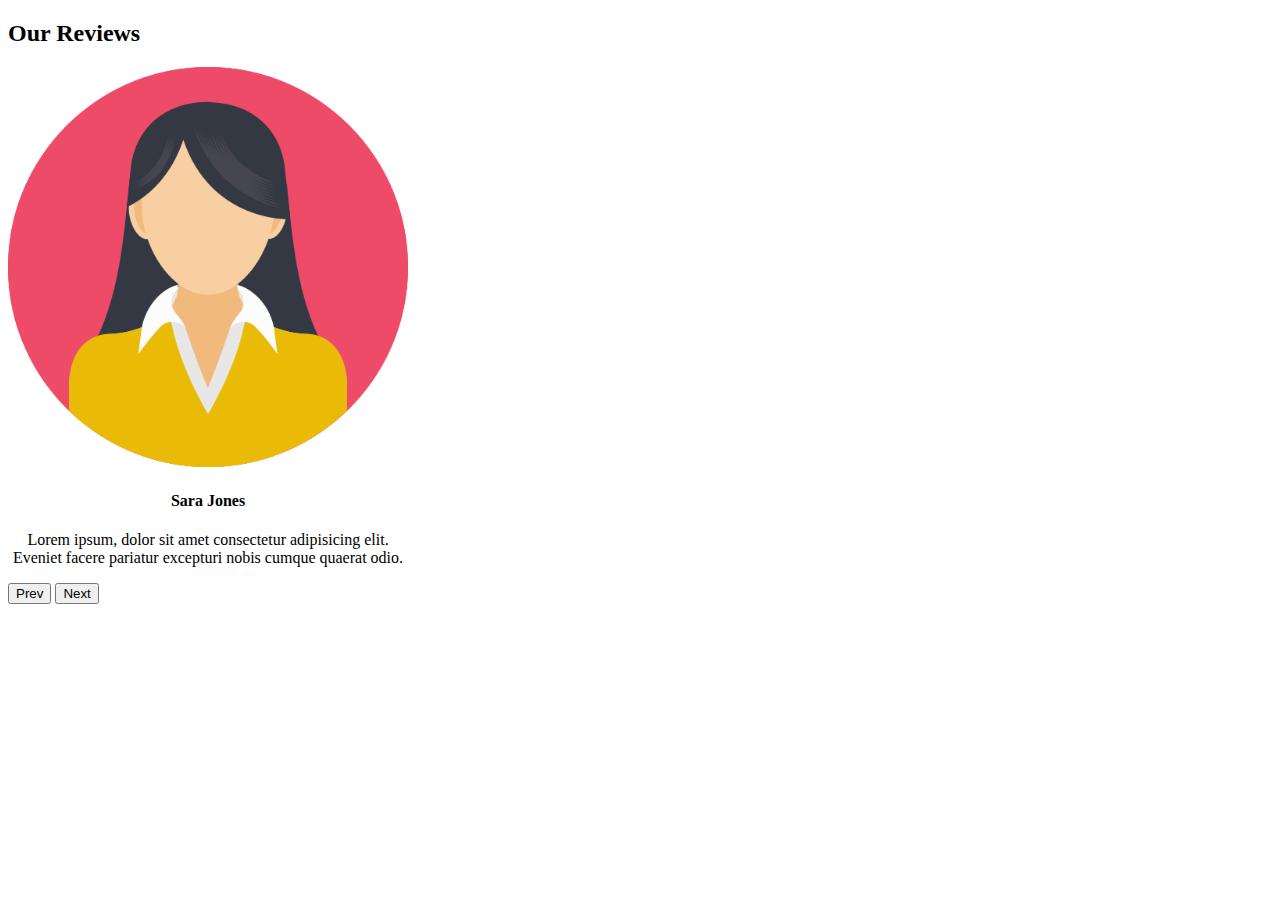
==== reviews.html @ 6fae3f56 "add a review page" ====
<!DOCTYPE html>
<html lang="en">
    <head>
        <meta charset="UTF-8">
        <meta http-equiv="X-UA-Compatible" content="IE=edge">
        <meta name="viewport" content="width=device-width, initial-scale=1.0">
        <link rel="stylesheet" href="https://cdn.jsdelivr.net/npm/bootstrap@5.2.3/dist/css/bootstrap.min.css" integrity="sha384-rbsA2VBKQhggwzxH7pPCaAqO46MgnOM80zW1RWuH61DGLwZJEdK2Kadq2F9CUG65" crossorigin="anonymous">

        <link rel="stylesheet" href="styles.css">
        <script src="https://cdn.jsdelivr.net/npm/bootstrap@5.2.3/dist/js/bootstrap.min.js" integrity="sha384-cuYeSxntonz0PPNlHhBs68uyIAVpIIOZZ5JqeqvYYIcEL727kskC66kF92t6Xl2V" crossorigin="anonymous"></script>
        <script src="https://ajax.googleapis.com/ajax/libs/jquery/3.5.1/jquery.min.js"></script>
        
     <title> Momos Pizza </title> 
    </head>
<body>
    <main>
        <section class="container">
           <div class="title">
            <h2>Our Reviews</h2>
            <div class="underline"></div>
            <!--review-->
            <article class="review">
                <!--recommend you use a card or modal-->
                <div class="card" style="width:400px">
                    <img class="card-img-top" src="./woman.png" alt="woman" style="width:100%">
                    <div class="card-body">
                        <h4 class="card-title">Sara Jones</h4>
                        <p class="card-text">Lorem ipsum, dolor sit amet consectetur adipisicing elit. Eveniet facere pariatur excepturi nobis cumque quaerat odio.
                        </p>
                    </div>
                </div>
                
               

                <!--prev next buttons-->
                <div class="button-container">
                    <button type="button" class="btn btn-secondary">Prev</button>
                    <button type="button" class="btn btn-dark">Next</button>

                </div>
            </article>
            
           </div> 
        </section>
    </main>
    <!--javascript-->
    <script src="scripts.js"></script>
</body>
</html>
---- styles.css ----
.intro {
    text-align: center ; 
    font-style: italic ; 
    font-style: oblique; 
    margin-left: 250px;
    background-color: turquoise;
    margin-right: 200px;
    opacity: 60%; 
    color: black ;

    
    
}
.thankyou { text-align: center; font-style: normal; margin-left: 80px; font-size:16px ;

}

.order {
    text-align: left; 
}
.card-body{
  
   text-align: center;
}


.welcome, body{
    background-size: cover;
    background-position: center;
    background-repeat: no-repeat;

}
.delivery{
    font-size: 25px;
    background-color: turquoise;
    margin-left: 150px ;
    margin-right:150px;
    opacity: 80%;

}
.contact{
    text-align: center;
    font-style: italic;
    font-size: 30px;
    color:black;
}
.copyright{
    text-align: center;
}
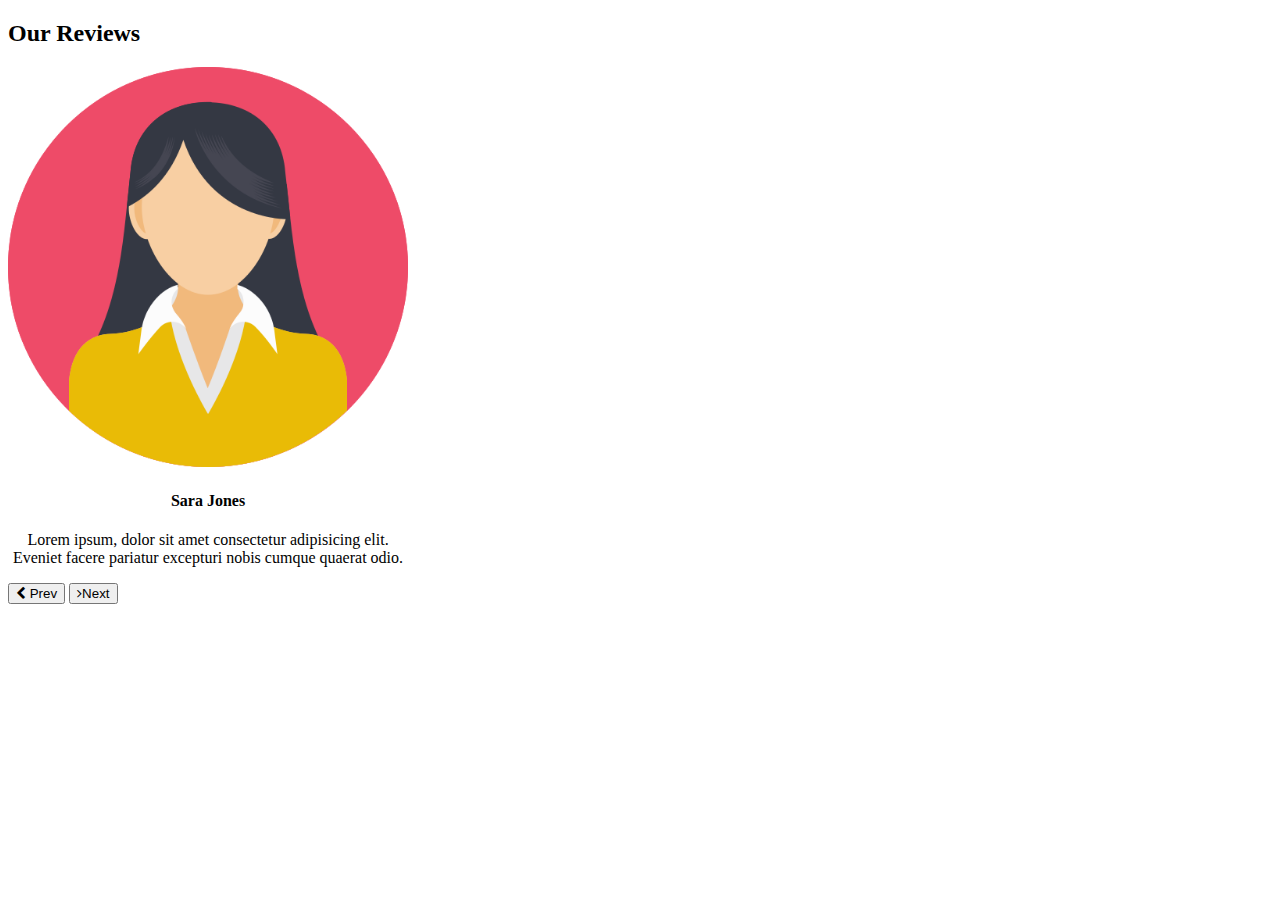
==== commit cc04be16: "add icons to buttons" ====
--- a/reviews.html
+++ b/reviews.html
@@ -6,6 +6,7 @@
         <meta name="viewport" content="width=device-width, initial-scale=1.0">
         <link rel="stylesheet" href="https://cdn.jsdelivr.net/npm/bootstrap@5.2.3/dist/css/bootstrap.min.css" integrity="sha384-rbsA2VBKQhggwzxH7pPCaAqO46MgnOM80zW1RWuH61DGLwZJEdK2Kadq2F9CUG65" crossorigin="anonymous">
 
+        <link rel="stylesheet" href="https://cdnjs.cloudflare.com/ajax/libs/font-awesome/4.7.0/css/font-awesome.min.css">
         <link rel="stylesheet" href="styles.css">
         <script src="https://cdn.jsdelivr.net/npm/bootstrap@5.2.3/dist/js/bootstrap.min.js" integrity="sha384-cuYeSxntonz0PPNlHhBs68uyIAVpIIOZZ5JqeqvYYIcEL727kskC66kF92t6Xl2V" crossorigin="anonymous"></script>
         <script src="https://ajax.googleapis.com/ajax/libs/jquery/3.5.1/jquery.min.js"></script>
@@ -34,8 +35,9 @@
 
                 <!--prev next buttons-->
                 <div class="button-container">
-                    <button type="button" class="btn btn-secondary">Prev</button>
-                    <button type="button" class="btn btn-dark">Next</button>
+                    <button type="button" class="btn btn-secondary"><i class="fa fa-chevron-left" aria-hidden="true"></i>
+Prev</button>
+                    <button type="button" class="btn btn-dark"><i class="fa fa-angle-right" aria-hidden="true"></i>Next</button>
 
                 </div>
             </article>
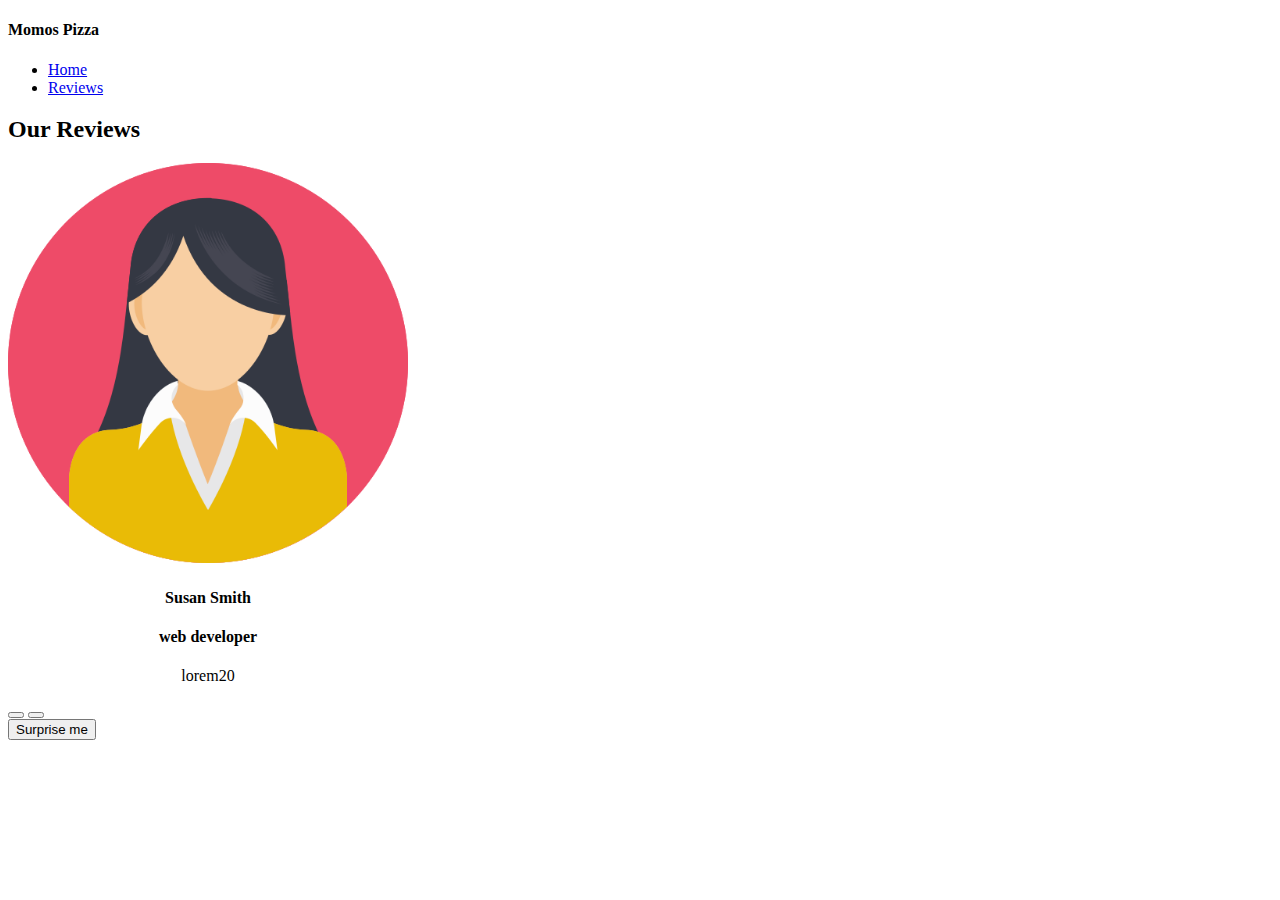
==== commit bcaae27d: "link reviews page to home page" ====
--- a/reviews.html
+++ b/reviews.html
@@ -1,51 +1,75 @@
 <!DOCTYPE html>
 <html lang="en">
-    <head>
-        <meta charset="UTF-8">
-        <meta http-equiv="X-UA-Compatible" content="IE=edge">
-        <meta name="viewport" content="width=device-width, initial-scale=1.0">
-        <link rel="stylesheet" href="https://cdn.jsdelivr.net/npm/bootstrap@5.2.3/dist/css/bootstrap.min.css" integrity="sha384-rbsA2VBKQhggwzxH7pPCaAqO46MgnOM80zW1RWuH61DGLwZJEdK2Kadq2F9CUG65" crossorigin="anonymous">
 
-        <link rel="stylesheet" href="https://cdnjs.cloudflare.com/ajax/libs/font-awesome/4.7.0/css/font-awesome.min.css">
-        <link rel="stylesheet" href="styles.css">
-        <script src="https://cdn.jsdelivr.net/npm/bootstrap@5.2.3/dist/js/bootstrap.min.js" integrity="sha384-cuYeSxntonz0PPNlHhBs68uyIAVpIIOZZ5JqeqvYYIcEL727kskC66kF92t6Xl2V" crossorigin="anonymous"></script>
-        <script src="https://ajax.googleapis.com/ajax/libs/jquery/3.5.1/jquery.min.js"></script>
-        
-     <title> Momos Pizza </title> 
-    </head>
-<body>
+<head>
+    <meta charset="UTF-8">
+    <meta http-equiv="X-UA-Compatible" content="IE=edge">
+    <meta name="viewport" content="width=device-width, initial-scale=1.0">
+    <link rel="stylesheet" href="https://cdn.jsdelivr.net/npm/bootstrap@5.2.3/dist/css/bootstrap.min.css" integrity="sha384-rbsA2VBKQhggwzxH7pPCaAqO46MgnOM80zW1RWuH61DGLwZJEdK2Kadq2F9CUG65" crossorigin="anonymous">
+    <link rel="stylesheet" href="styles.css">
+    <script src="https://cdn.jsdelivr.net/npm/bootstrap@5.2.3/dist/js/bootstrap.min.js" integrity="sha384-cuYeSxntonz0PPNlHhBs68uyIAVpIIOZZ5JqeqvYYIcEL727kskC66kF92t6Xl2V" crossorigin="anonymous"></script>
+    <script src="https://ajax.googleapis.com/ajax/libs/jquery/3.5.1/jquery.min.js"></script>
+    
+ <title> Momos Pizza </title> 
+</head>
+
+
+  <body>
+    <nav>
+      <div class="nav-center">
+        <h4>Momos Pizza</h4>
+        <ul class="nav-links">
+          <li><a href="index.html">Home</a></li>
+          <li><a href="reviews.html">Reviews</a></li>
+        </ul>
+      </div>
+    </nav>
     <main>
-        <section class="container">
-           <div class="title">
-            <h2>Our Reviews</h2>
-            <div class="underline"></div>
-            <!--review-->
-            <article class="review">
-                <!--recommend you use a card or modal-->
-                <div class="card" style="width:400px">
-                    <img class="card-img-top" src="./woman.png" alt="woman" style="width:100%">
-                    <div class="card-body">
-                        <h4 class="card-title">Sara Jones</h4>
-                        <p class="card-text">Lorem ipsum, dolor sit amet consectetur adipisicing elit. Eveniet facere pariatur excepturi nobis cumque quaerat odio.
-                        </p>
-                    </div>
-                </div>
-                
-               
+      <section class="container">
 
-                <!--prev next buttons-->
-                <div class="button-container">
-                    <button type="button" class="btn btn-secondary"><i class="fa fa-chevron-left" aria-hidden="true"></i>
-Prev</button>
-                    <button type="button" class="btn btn-dark"><i class="fa fa-angle-right" aria-hidden="true"></i>Next</button>
+        <!--title-->
+        <div class="title text-center">
+          <h2>Our Reviews</h2>
+          <div class="underline"></div>
+          </div>
 
-                </div>
-            </article>
-            
-           </div> 
-        </section>
+          <!--review-->
+          <article class="review">
+            <!--recommend you use a card or modal-->
+            <div class="card" style="width: 400px">
+              <img id="person-img"
+                class="card-img-top"
+                src="./woman.png"
+                alt="woman"
+                style="width: 100%"
+              />
+              <div class="card-body">
+                <h4 id="author" class="card-title">Sara Jones</h4>
+                <h4 id="job" class="card-title">UI/UX designer</h4>
+                <p class="card-text" id="info">
+                  Lorem ipsum, dolor sit amet consectetur adipisicing elit.
+                  Eveniet facere pariatur excepturi nobis cumque quaerat odio.
+                </p>
+              </div>
+            </div>
+
+            <!--prev next buttons-->
+            <div class="button-container">
+              <button type="button" class="btn btn-secondary prev-btn">
+                <i class="fa fa-chevron-left" aria-hidden="true"></i> 
+              </button>
+              <button type="button" class="btn btn-info next-btn">
+                <i class="fa fa-chevron-right" aria-hidden="true"></i>
+              </button>
+            </div>
+            <!--random button-->
+            <button type="button" class="btn btn-warning random-btn">Surprise me</button>
+
+          </article>
+        </div>
+      </section>
     </main>
     <!--javascript-->
-    <script src="scripts.js"></script>
-</body>
-</html>+    <script src="reviews.js"></script>
+  </body>
+</html>
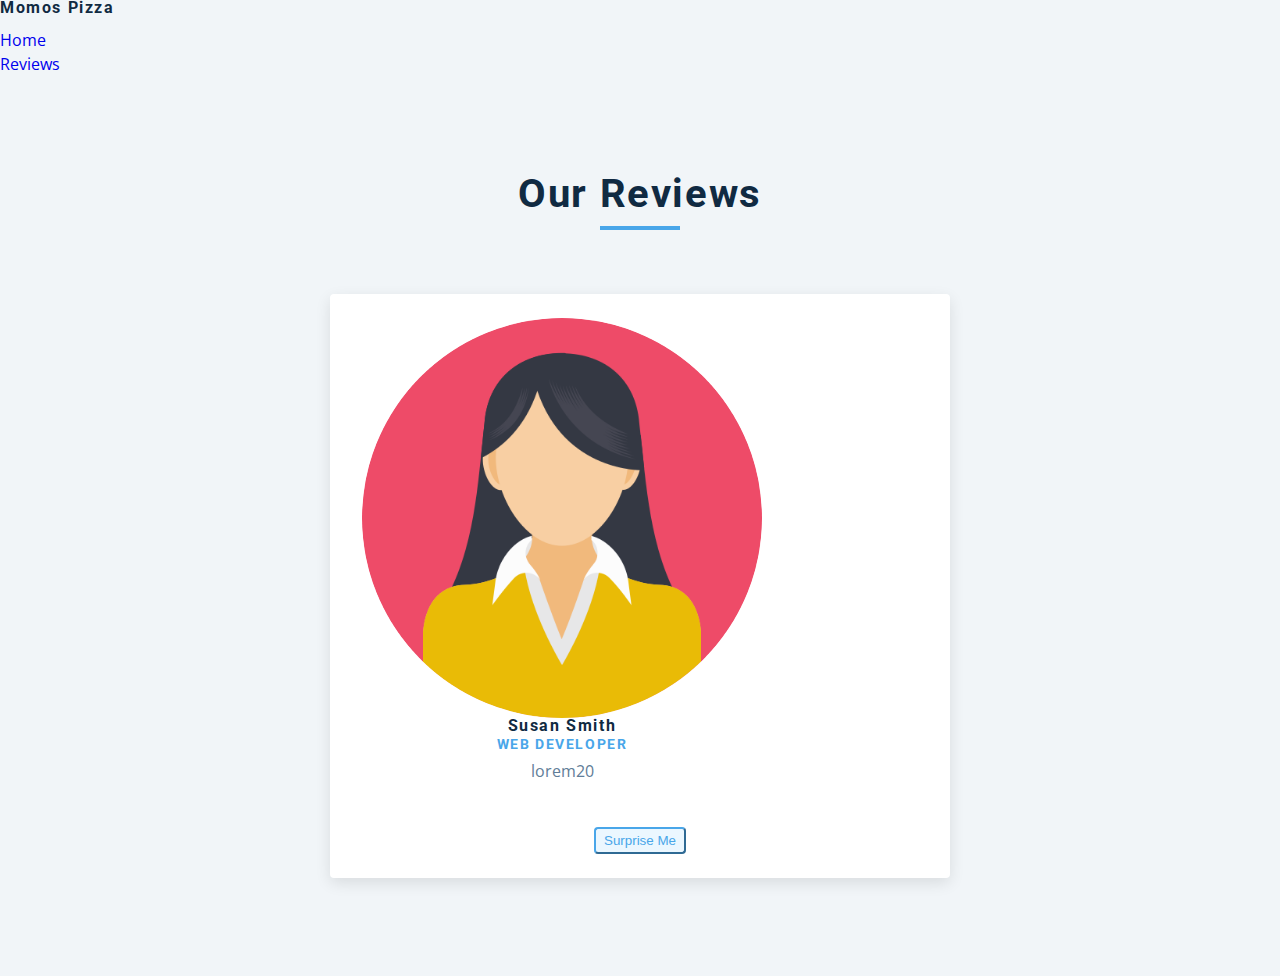
==== commit 22abe381: "style reviews css" ====
--- a/reviews.html
+++ b/reviews.html
@@ -6,7 +6,7 @@
     <meta http-equiv="X-UA-Compatible" content="IE=edge">
     <meta name="viewport" content="width=device-width, initial-scale=1.0">
     <link rel="stylesheet" href="https://cdn.jsdelivr.net/npm/bootstrap@5.2.3/dist/css/bootstrap.min.css" integrity="sha384-rbsA2VBKQhggwzxH7pPCaAqO46MgnOM80zW1RWuH61DGLwZJEdK2Kadq2F9CUG65" crossorigin="anonymous">
-    <link rel="stylesheet" href="styles.css">
+    <link rel="stylesheet" href="reviews.css">
     <script src="https://cdn.jsdelivr.net/npm/bootstrap@5.2.3/dist/js/bootstrap.min.js" integrity="sha384-cuYeSxntonz0PPNlHhBs68uyIAVpIIOZZ5JqeqvYYIcEL727kskC66kF92t6Xl2V" crossorigin="anonymous"></script>
     <script src="https://ajax.googleapis.com/ajax/libs/jquery/3.5.1/jquery.min.js"></script>
     
--- a/reviews.css
+++ b/reviews.css
@@ -0,0 +1,272 @@
+/*
+=============== 
+Fonts
+===============
+*/
+@import url("https://fonts.googleapis.com/css?family=Open+Sans|Roboto:400,700&display=swap");
+
+/*
+=============== 
+Variables
+===============
+*/
+
+:root {
+  /* dark shades of primary color*/
+  --clr-primary-1: hsl(205, 86%, 17%);
+  --clr-primary-2: hsl(205, 77%, 27%);
+  --clr-primary-3: hsl(205, 72%, 37%);
+  --clr-primary-4: hsl(205, 63%, 48%);
+  /* primary/main color */
+  --clr-primary-5: hsl(205, 78%, 60%);
+  /* lighter shades of primary color */
+  --clr-primary-6: hsl(205, 89%, 70%);
+  --clr-primary-7: hsl(205, 90%, 76%);
+  --clr-primary-8: hsl(205, 86%, 81%);
+  --clr-primary-9: hsl(205, 90%, 88%);
+  --clr-primary-10: hsl(205, 100%, 96%);
+  /* darkest grey - used for headings */
+  --clr-grey-1: hsl(209, 61%, 16%);
+  --clr-grey-2: hsl(211, 39%, 23%);
+  --clr-grey-3: hsl(209, 34%, 30%);
+  --clr-grey-4: hsl(209, 28%, 39%);
+  /* grey used for paragraphs */
+  --clr-grey-5: hsl(210, 22%, 49%);
+  --clr-grey-6: hsl(209, 23%, 60%);
+  --clr-grey-7: hsl(211, 27%, 70%);
+  --clr-grey-8: hsl(210, 31%, 80%);
+  --clr-grey-9: hsl(212, 33%, 89%);
+  --clr-grey-10: hsl(210, 36%, 96%);
+  --clr-white: #fff;
+  --clr-red-dark: hsl(360, 67%, 44%);
+  --clr-red-light: hsl(360, 71%, 66%);
+  --clr-green-dark: hsl(125, 67%, 44%);
+  --clr-green-light: hsl(125, 71%, 66%);
+  --clr-black: #222;
+  --ff-primary: "Roboto", sans-serif;
+  --ff-secondary: "Open Sans", sans-serif;
+  --transition: all 0.3s linear;
+  --spacing: 0.1rem;
+  --radius: 0.25rem;
+  --light-shadow: 0 5px 15px rgba(0, 0, 0, 0.1);
+  --dark-shadow: 0 5px 15px rgba(0, 0, 0, 0.2);
+  --max-width: 1170px;
+  --fixed-width: 620px;
+}
+/*
+=============== 
+Global Styles
+===============
+*/
+
+*,
+::after,
+::before {
+  margin: 0;
+  padding: 0;
+  box-sizing: border-box;
+}
+body {
+  font-family: var(--ff-secondary);
+  background: var(--clr-grey-10);
+  color: var(--clr-grey-1);
+  line-height: 1.5;
+  font-size: 0.875rem;
+}
+ul {
+  list-style-type: none;
+}
+a {
+  text-decoration: none;
+}
+h1,
+h2,
+h3,
+h4 {
+  letter-spacing: var(--spacing);
+  text-transform: capitalize;
+  line-height: 1.25;
+  margin-bottom: 0.75rem;
+  font-family: var(--ff-primary);
+}
+h1 {
+  font-size: 3rem;
+}
+h2 {
+  font-size: 2rem;
+}
+h3 {
+  font-size: 1.25rem;
+}
+h4 {
+  font-size: 0.875rem;
+}
+p {
+  margin-bottom: 1.25rem;
+  color: var(--clr-grey-5);
+}
+@media screen and (min-width: 800px) {
+  h1 {
+    font-size: 4rem;
+  }
+  h2 {
+    font-size: 2.5rem;
+  }
+  h3 {
+    font-size: 1.75rem;
+  }
+  h4 {
+    font-size: 1rem;
+  }
+  body {
+    font-size: 1rem;
+  }
+  h1,
+  h2,
+  h3,
+  h4 {
+    line-height: 1;
+  }
+}
+/*  global classes */
+
+/* section */
+.section {
+  padding: 5rem 0;
+}
+
+.section-center {
+  width: 90vw;
+  margin: 0 auto;
+  max-width: 1170px;
+}
+@media screen and (min-width: 992px) {
+  .section-center {
+    width: 95vw;
+  }
+}
+main {
+  min-height: 100vh;
+  display: grid;
+  place-items: center;
+}
+
+/*
+=============== 
+Reviews
+===============
+*/
+main {
+  min-height: 100vh;
+  display: grid;
+  place-items: center;
+}
+.title {
+  text-align: center;
+  margin-bottom: 4rem;
+}
+.underline {
+  height: 0.25rem;
+  width: 5rem;
+  background: var(--clr-primary-5);
+  margin-left: auto;
+  margin-right: auto;
+}
+.container {
+  width: 80vw;
+  max-width: var(--fixed-width);
+}
+.review {
+  background: var(--clr-white);
+  padding: 1.5rem 2rem;
+  border-radius: var(--radius);
+  box-shadow: var(--light-shadow);
+  transition: var(--transition);
+  text-align: center;
+}
+.review:hover {
+  box-shadow: var(--dark-shadow);
+}
+.img-container {
+  position: relative;
+  width: 150px;
+  height: 150px;
+  border-radius: 50%;
+  margin: 0 auto;
+  margin-bottom: 1.5rem;
+}
+#person-img {
+  width: 100%;
+  display: block;
+  height: 100%;
+  object-fit: cover;
+  border-radius: 50%;
+  position: relative;
+}
+.img-container::after {
+  font-family: "Font Awesome 5 Free";
+  font-weight: 900;
+  content: "\f10e";
+  position: absolute;
+  top: 0;
+  left: 0;
+  width: 2.5rem;
+  height: 2.5rem;
+  display: grid;
+  place-items: center;
+  border-radius: 50%;
+  transform: translateY(25%);
+  background: var(--clr-primary-5);
+  color: var(--clr-white);
+}
+.img-container::before {
+  content: "";
+  width: 100%;
+  height: 100%;
+  background: var(--clr-primary-5);
+  position: absolute;
+  top: -0.25rem;
+  right: -0.5rem;
+  border-radius: 50%;
+}
+#author {
+  margin-bottom: 0.25rem;
+}
+#job {
+  margin-bottom: 0.5rem;
+  text-transform: uppercase;
+  color: var(--clr-primary-5);
+  font-size: 0.85rem;
+}
+#info {
+  margin-bottom: 0.75rem;
+}
+.prev-btn,
+.next-btn {
+  color: var(--clr-primary-7);
+  font-size: 1.25rem;
+  background: transparent;
+  border-color: transparent;
+  margin: 0 0.5rem;
+  transition: var(--transition);
+  cursor: pointer;
+}
+.prev-btn:hover,
+.next-btn:hover {
+  color: var(--clr-primary-5);
+}
+.random-btn {
+  margin-top: 0.5rem;
+  background: var(--clr-primary-10);
+  color: var(--clr-primary-5);
+  padding: 0.25rem 0.5rem;
+  text-transform: capitalize;
+  border-radius: var(--radius);
+  transition: var(--transition);
+  border-color: var(--clr-primary-5);
+  cursor: pointer;
+}
+.random-btn:hover {
+  background: var(--clr-primary-5);
+  color: var(--clr-primary-1);
+}